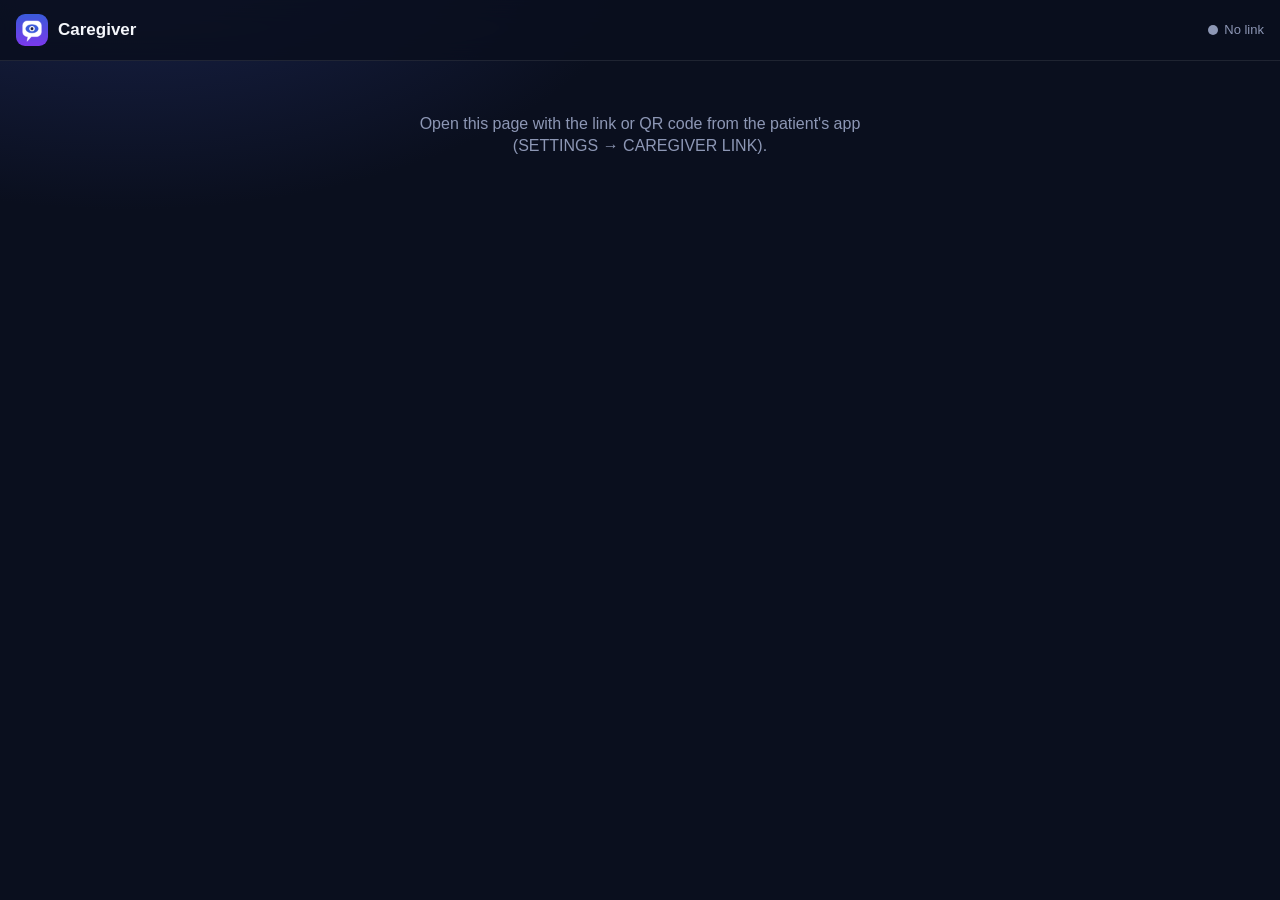
==== caregiver.html @ 69115386 "One-Button Talker: phone/tablet app with blink control and encrypted caregiver link" ====
<!doctype html>
<html lang="en">
<head>
<meta charset="utf-8">
<meta name="viewport" content="width=device-width, initial-scale=1, viewport-fit=cover">
<meta name="theme-color" content="#0a0f1e">
<meta name="apple-mobile-web-app-capable" content="yes">
<meta name="apple-mobile-web-app-status-bar-style" content="black-translucent">
<meta name="apple-mobile-web-app-title" content="Talker Care">
<link rel="apple-touch-icon" href="icons/icon-180.png">
<link rel="icon" href="icons/favicon.png">
<title>Talker · Caregiver</title>
<style>
  :root { --bg:#0a0f1e; --card:#131a30; --line:rgba(255,255,255,.09); --ink:#f4f6fb; --muted:#8d97b5;
          --accent:#6d8bff; --ok:#34d399; --bad:#ef4444; --q:#a78bfa; }
  * { box-sizing: border-box; -webkit-tap-highlight-color: transparent; }
  body { margin:0; background: radial-gradient(900px 500px at 10% -10%, #1b2550 0%, transparent 60%), var(--bg);
         color:var(--ink); font:16px/1.4 -apple-system,BlinkMacSystemFont,"Segoe UI",Roboto,sans-serif;
         padding: env(safe-area-inset-top) 0 env(safe-area-inset-bottom); min-height:100vh; }
  header { display:flex; align-items:center; gap:10px; padding:14px 16px; position:sticky; top:0; z-index:5;
           background:rgba(10,15,30,.85); backdrop-filter:blur(12px); -webkit-backdrop-filter:blur(12px);
           border-bottom:1px solid var(--line); }
  header img { width:32px; height:32px; border-radius:9px; }
  header h1 { font-size:17px; margin:0; flex:1; }
  #conn { font-size:13px; color:var(--muted); display:flex; align-items:center; gap:6px; }
  .dot { width:10px; height:10px; border-radius:50%; background:var(--muted); display:inline-block; }
  main { max-width:560px; margin:0 auto; padding:12px 16px 40px; }
  .card { background:var(--card); border:1px solid var(--line); border-radius:18px; padding:14px; margin-bottom:12px; }
  .card h2 { font-size:12px; letter-spacing:.08em; text-transform:uppercase; color:var(--muted); margin:0 0 10px; }
  #alert { display:none; background:linear-gradient(135deg,#ef4444,#b91c1c); border-radius:18px; padding:16px;
           margin-bottom:12px; animation:pulse 1.2s infinite; }
  #alert .what { font-size:24px; font-weight:800; margin:2px 0 12px; }
  @keyframes pulse { 50% { box-shadow:0 0 0 8px rgba(239,68,68,.25); } }
  #status { display:flex; align-items:center; gap:12px; }
  #status .big { font-size:21px; font-weight:800; }
  #status .sub { color:var(--muted); font-size:14px; }
  button { font:inherit; border:0; border-radius:12px; padding:12px 14px; background:var(--accent); color:#fff;
           font-weight:700; cursor:pointer; }
  button.ghost { background:rgba(255,255,255,.07); color:var(--ink); font-weight:550; border:1px solid var(--line); }
  button.white { background:#fff; color:#b91c1c; width:100%; font-size:18px; }
  button:active { transform:scale(.98); }
  .chips { display:flex; flex-wrap:wrap; gap:8px; margin-bottom:10px; }
  .chips button { padding:9px 12px; font-size:15px; }
  form { display:flex; gap:8px; }
  input { flex:1; min-width:0; font:inherit; padding:12px; border-radius:12px; border:1px solid var(--line);
          background:rgba(255,255,255,.05); color:var(--ink); }
  #feed { list-style:none; margin:0; padding:0; }
  #feed li { padding:10px 12px; border-radius:12px; margin-bottom:8px; background:rgba(255,255,255,.04); }
  #feed .meta { font-size:12px; color:var(--muted); display:flex; justify-content:space-between; }
  #feed .txt { font-size:18px; font-weight:700; margin-top:2px; word-wrap:break-word; }
  #feed li.said { background:rgba(52,211,153,.1); }
  #feed li.alert { background:rgba(239,68,68,.16); border-left:4px solid var(--bad); }
  #feed li.question, #feed li.answer, #feed li.message { background:rgba(167,139,250,.12); }
  #feed li.answer .txt { color:#c4b5fd; }
  .empty { color:var(--muted); text-align:center; padding:14px 0; }
  .small { color:var(--muted); font-size:13px; }
  code { background:rgba(255,255,255,.08); padding:2px 6px; border-radius:6px; font-size:13px; word-break:break-all; }
  #toast { position:fixed; left:50%; bottom:calc(24px + env(safe-area-inset-bottom)); transform:translateX(-50%);
           background:#f4f6fb; color:#0a0f1e; padding:10px 16px; border-radius:12px; font-weight:600;
           opacity:0; transition:opacity .2s; pointer-events:none; max-width:90vw; }
  #nokey { display:none; text-align:center; padding:40px 20px; color:var(--muted); }
</style>
</head>
<body>
<header>
  <img src="icons/icon-192.png" alt="">
  <h1>Caregiver</h1>
  <div id="conn"><span class="dot" id="conndot"></span><span id="conntext">Connecting…</span></div>
</header>
<main>
  <div id="nokey">Open this page with the link or QR code from the patient's app<br>(SETTINGS → CAREGIVER LINK).</div>
  <div id="ui">
    <div id="alert">
      <div>🚨 HELP ALERT</div>
      <div class="what" id="alerttext"></div>
      <button class="white" id="coming">I'm coming</button>
    </div>

    <section class="card">
      <h2>Patient</h2>
      <div id="status"><span class="dot" id="pdot" style="width:16px;height:16px"></span>
        <div><div class="big" id="pstate">Waiting…</div><div class="sub" id="psub">Open the app on the patient's device.</div></div>
      </div>
    </section>

    <section class="card">
      <h2>Ask a yes / no question</h2>
      <div class="chips" id="askchips"></div>
      <form id="askform"><input id="askinput" maxlength="120" placeholder="Type a yes/no question…" autocomplete="off"><button>Ask</button></form>
    </section>

    <section class="card">
      <h2>Send a message to their screen</h2>
      <div class="chips" id="msgchips"></div>
      <form id="msgform"><input id="msginput" maxlength="120" placeholder="Type a short message…" autocomplete="off"><button>Send</button></form>
    </section>

    <section class="card">
      <h2>Conversation</h2>
      <ul id="feed"></ul>
      <div class="empty" id="empty">Nothing yet. Everything the patient says will show up here.</div>
    </section>

    <section class="card">
      <h2>Alerts when your phone is locked</h2>
      <p class="small">Install the free <b>ntfy</b> app, tap <b>+</b>, and subscribe to this topic. You'll get a loud
        notification whenever the patient asks for help, even with this page closed. (It only says "help alert", nothing private.)</p>
      <p><code id="alerttopic"></code> <button class="ghost" id="copytopic" style="padding:6px 10px;font-size:13px">Copy</button></p>
      <p class="small">🔒 Conversation messages are end-to-end encrypted.</p>
    </section>
  </div>
</main>
<div id="toast"></div>
<script type="module" src="caregiver.js"></script>
</body>
</html>
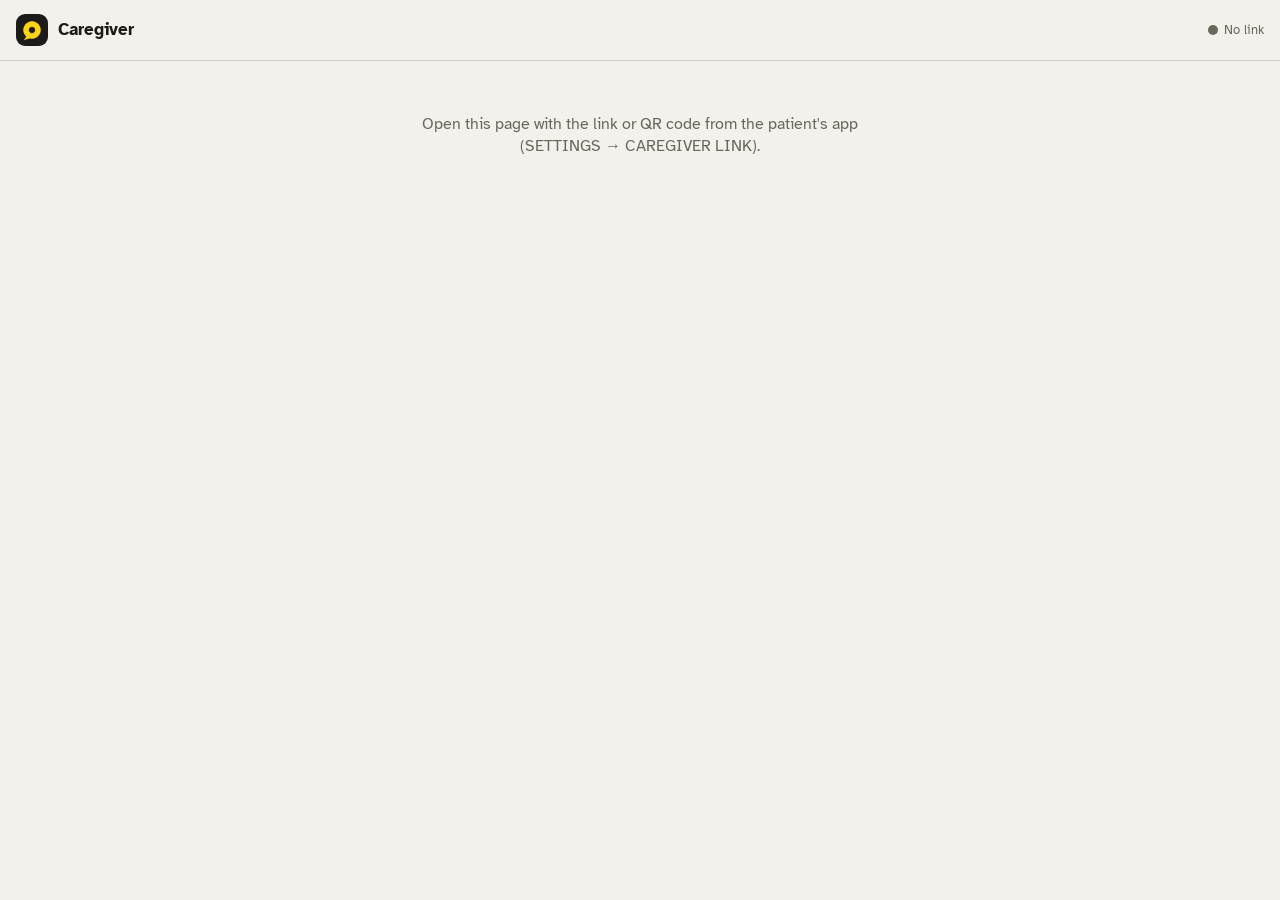
==== commit abc64420: "New look: calm high-contrast theme, Atkinson Hyperlegible font, new icon" ====
--- a/caregiver.html
+++ b/caregiver.html
@@ -3,22 +3,23 @@
 <head>
 <meta charset="utf-8">
 <meta name="viewport" content="width=device-width, initial-scale=1, viewport-fit=cover">
-<meta name="theme-color" content="#0a0f1e">
+<meta name="theme-color" content="#f3f1ec">
 <meta name="apple-mobile-web-app-capable" content="yes">
-<meta name="apple-mobile-web-app-status-bar-style" content="black-translucent">
+<meta name="apple-mobile-web-app-status-bar-style" content="default">
 <meta name="apple-mobile-web-app-title" content="Talker Care">
 <link rel="apple-touch-icon" href="icons/icon-180.png">
 <link rel="icon" href="icons/favicon.png">
 <title>Talker · Caregiver</title>
+<link rel="stylesheet" href="https://fonts.googleapis.com/css2?family=Atkinson+Hyperlegible:wght@400;700&display=swap">
 <style>
-  :root { --bg:#0a0f1e; --card:#131a30; --line:rgba(255,255,255,.09); --ink:#f4f6fb; --muted:#8d97b5;
-          --accent:#6d8bff; --ok:#34d399; --bad:#ef4444; --q:#a78bfa; }
+  :root { --bg:#f3f1ec; --card:#ffffff; --line:#d6d1c7; --ink:#1c1b19; --muted:#6b665e;
+          --accent:#1f4e8c; --ok:#2f7d4f; --bad:#b3261e; --q:#1f4e8c; }
   * { box-sizing: border-box; -webkit-tap-highlight-color: transparent; }
-  body { margin:0; background: radial-gradient(900px 500px at 10% -10%, #1b2550 0%, transparent 60%), var(--bg);
-         color:var(--ink); font:16px/1.4 -apple-system,BlinkMacSystemFont,"Segoe UI",Roboto,sans-serif;
+  body { margin:0; background: var(--bg);
+         color:var(--ink); font:16px/1.4 "Atkinson Hyperlegible",-apple-system,BlinkMacSystemFont,"Segoe UI",Roboto,sans-serif;
          padding: env(safe-area-inset-top) 0 env(safe-area-inset-bottom); min-height:100vh; }
   header { display:flex; align-items:center; gap:10px; padding:14px 16px; position:sticky; top:0; z-index:5;
-           background:rgba(10,15,30,.85); backdrop-filter:blur(12px); -webkit-backdrop-filter:blur(12px);
+           background:rgba(243,241,236,.92); backdrop-filter:blur(12px); -webkit-backdrop-filter:blur(12px);
            border-bottom:1px solid var(--line); }
   header img { width:32px; height:32px; border-radius:9px; }
   header h1 { font-size:17px; margin:0; flex:1; }
@@ -27,7 +28,7 @@
   main { max-width:560px; margin:0 auto; padding:12px 16px 40px; }
   .card { background:var(--card); border:1px solid var(--line); border-radius:18px; padding:14px; margin-bottom:12px; }
   .card h2 { font-size:12px; letter-spacing:.08em; text-transform:uppercase; color:var(--muted); margin:0 0 10px; }
-  #alert { display:none; background:linear-gradient(135deg,#ef4444,#b91c1c); border-radius:18px; padding:16px;
+  #alert { display:none; background:#b3261e; border-radius:18px; padding:16px;
            margin-bottom:12px; animation:pulse 1.2s infinite; }
   #alert .what { font-size:24px; font-weight:800; margin:2px 0 12px; }
   @keyframes pulse { 50% { box-shadow:0 0 0 8px rgba(239,68,68,.25); } }
@@ -36,27 +37,27 @@
   #status .sub { color:var(--muted); font-size:14px; }
   button { font:inherit; border:0; border-radius:12px; padding:12px 14px; background:var(--accent); color:#fff;
            font-weight:700; cursor:pointer; }
-  button.ghost { background:rgba(255,255,255,.07); color:var(--ink); font-weight:550; border:1px solid var(--line); }
+  button.ghost { background:#fff; color:var(--ink); font-weight:550; border:1px solid var(--line); }
   button.white { background:#fff; color:#b91c1c; width:100%; font-size:18px; }
   button:active { transform:scale(.98); }
   .chips { display:flex; flex-wrap:wrap; gap:8px; margin-bottom:10px; }
   .chips button { padding:9px 12px; font-size:15px; }
   form { display:flex; gap:8px; }
   input { flex:1; min-width:0; font:inherit; padding:12px; border-radius:12px; border:1px solid var(--line);
-          background:rgba(255,255,255,.05); color:var(--ink); }
+          background:#fff; color:var(--ink); }
   #feed { list-style:none; margin:0; padding:0; }
-  #feed li { padding:10px 12px; border-radius:12px; margin-bottom:8px; background:rgba(255,255,255,.04); }
+  #feed li { padding:10px 12px; border-radius:12px; margin-bottom:8px; background:#fff; border:1px solid var(--line); }
   #feed .meta { font-size:12px; color:var(--muted); display:flex; justify-content:space-between; }
   #feed .txt { font-size:18px; font-weight:700; margin-top:2px; word-wrap:break-word; }
-  #feed li.said { background:rgba(52,211,153,.1); }
-  #feed li.alert { background:rgba(239,68,68,.16); border-left:4px solid var(--bad); }
-  #feed li.question, #feed li.answer, #feed li.message { background:rgba(167,139,250,.12); }
-  #feed li.answer .txt { color:#c4b5fd; }
+  #feed li.said { background:#eaf1ec; }
+  #feed li.alert { background:#fbe6e3; border-left:4px solid var(--bad); }
+  #feed li.question, #feed li.answer, #feed li.message { background:#e9edf3; }
+  #feed li.answer .txt { color:#1f4e8c; font-weight:700; }
   .empty { color:var(--muted); text-align:center; padding:14px 0; }
   .small { color:var(--muted); font-size:13px; }
-  code { background:rgba(255,255,255,.08); padding:2px 6px; border-radius:6px; font-size:13px; word-break:break-all; }
+  code { background:#ece8df; padding:2px 6px; border-radius:6px; font-size:13px; word-break:break-all; }
   #toast { position:fixed; left:50%; bottom:calc(24px + env(safe-area-inset-bottom)); transform:translateX(-50%);
-           background:#f4f6fb; color:#0a0f1e; padding:10px 16px; border-radius:12px; font-weight:600;
+           background:#1c1b19; color:#fff; padding:10px 16px; border-radius:12px; font-weight:600;
            opacity:0; transition:opacity .2s; pointer-events:none; max-width:90vw; }
   #nokey { display:none; text-align:center; padding:40px 20px; color:var(--muted); }
 </style>
@@ -106,7 +107,7 @@
       <p class="small">Install the free <b>ntfy</b> app, tap <b>+</b>, and subscribe to this topic. You'll get a loud
         notification whenever the patient asks for help, even with this page closed. (It only says "help alert", nothing private.)</p>
       <p><code id="alerttopic"></code> <button class="ghost" id="copytopic" style="padding:6px 10px;font-size:13px">Copy</button></p>
-      <p class="small">🔒 Conversation messages are end-to-end encrypted.</p>
+      <p class="small">Conversation messages are end-to-end encrypted.</p>
     </section>
   </div>
 </main>
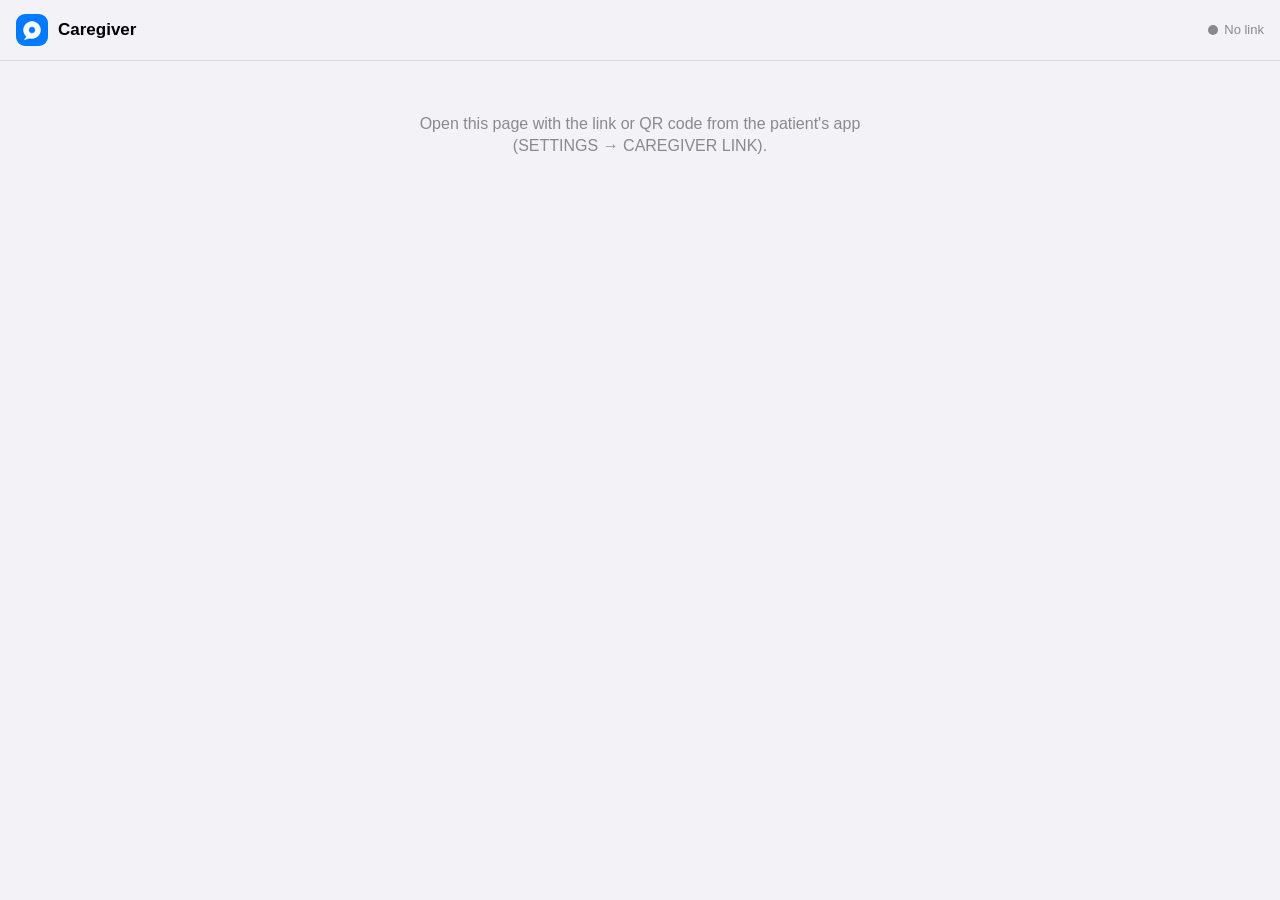
==== commit 77b26b62: "New look: Apple-style design with dark mode" ====
--- a/caregiver.html
+++ b/caregiver.html
@@ -3,32 +3,35 @@
 <head>
 <meta charset="utf-8">
 <meta name="viewport" content="width=device-width, initial-scale=1, viewport-fit=cover">
-<meta name="theme-color" content="#f3f1ec">
+<meta name="theme-color" content="#f2f2f7">
 <meta name="apple-mobile-web-app-capable" content="yes">
 <meta name="apple-mobile-web-app-status-bar-style" content="default">
 <meta name="apple-mobile-web-app-title" content="Talker Care">
 <link rel="apple-touch-icon" href="icons/icon-180.png">
 <link rel="icon" href="icons/favicon.png">
 <title>Talker · Caregiver</title>
-<link rel="stylesheet" href="https://fonts.googleapis.com/css2?family=Atkinson+Hyperlegible:wght@400;700&display=swap">
 <style>
-  :root { --bg:#f3f1ec; --card:#ffffff; --line:#d6d1c7; --ink:#1c1b19; --muted:#6b665e;
-          --accent:#1f4e8c; --ok:#2f7d4f; --bad:#b3261e; --q:#1f4e8c; }
+  :root { --bg:#f2f2f7; --card:#ffffff; --line:rgba(60,60,67,.12); --ink:#000; --muted:#8a8a8e;
+          --accent:#007aff; --ok:#34c759; --bad:#ff3b30; --q:#007aff; }
+  @media (prefers-color-scheme: dark) {
+    :root { --bg:#000; --card:#1c1c1e; --line:rgba(84,84,88,.5); --ink:#fff; --muted:#98989f;
+            --accent:#0a84ff; --ok:#30d158; --bad:#ff453a; --q:#0a84ff; }
+  }
   * { box-sizing: border-box; -webkit-tap-highlight-color: transparent; }
   body { margin:0; background: var(--bg);
-         color:var(--ink); font:16px/1.4 "Atkinson Hyperlegible",-apple-system,BlinkMacSystemFont,"Segoe UI",Roboto,sans-serif;
+         color:var(--ink); font:16px/1.4 -apple-system,BlinkMacSystemFont,"Segoe UI",Roboto,sans-serif;
          padding: env(safe-area-inset-top) 0 env(safe-area-inset-bottom); min-height:100vh; }
   header { display:flex; align-items:center; gap:10px; padding:14px 16px; position:sticky; top:0; z-index:5;
-           background:rgba(243,241,236,.92); backdrop-filter:blur(12px); -webkit-backdrop-filter:blur(12px);
+           background:color-mix(in srgb, var(--bg) 88%, transparent); backdrop-filter:blur(12px); -webkit-backdrop-filter:blur(12px);
            border-bottom:1px solid var(--line); }
   header img { width:32px; height:32px; border-radius:9px; }
   header h1 { font-size:17px; margin:0; flex:1; }
   #conn { font-size:13px; color:var(--muted); display:flex; align-items:center; gap:6px; }
   .dot { width:10px; height:10px; border-radius:50%; background:var(--muted); display:inline-block; }
   main { max-width:560px; margin:0 auto; padding:12px 16px 40px; }
-  .card { background:var(--card); border:1px solid var(--line); border-radius:18px; padding:14px; margin-bottom:12px; }
+  .card { background:var(--card); border:0; box-shadow:0 1px 3px rgba(0,0,0,.05); border-radius:18px; padding:14px; margin-bottom:12px; }
   .card h2 { font-size:12px; letter-spacing:.08em; text-transform:uppercase; color:var(--muted); margin:0 0 10px; }
-  #alert { display:none; background:#b3261e; border-radius:18px; padding:16px;
+  #alert { display:none; background:var(--bad); border-radius:18px; padding:16px;
            margin-bottom:12px; animation:pulse 1.2s infinite; }
   #alert .what { font-size:24px; font-weight:800; margin:2px 0 12px; }
   @keyframes pulse { 50% { box-shadow:0 0 0 8px rgba(239,68,68,.25); } }
@@ -37,27 +40,27 @@
   #status .sub { color:var(--muted); font-size:14px; }
   button { font:inherit; border:0; border-radius:12px; padding:12px 14px; background:var(--accent); color:#fff;
            font-weight:700; cursor:pointer; }
-  button.ghost { background:#fff; color:var(--ink); font-weight:550; border:1px solid var(--line); }
+  button.ghost { background:color-mix(in srgb, var(--ink) 6%, var(--card)); color:var(--accent); font-weight:550; border:0; }
   button.white { background:#fff; color:#b91c1c; width:100%; font-size:18px; }
   button:active { transform:scale(.98); }
   .chips { display:flex; flex-wrap:wrap; gap:8px; margin-bottom:10px; }
   .chips button { padding:9px 12px; font-size:15px; }
   form { display:flex; gap:8px; }
   input { flex:1; min-width:0; font:inherit; padding:12px; border-radius:12px; border:1px solid var(--line);
-          background:#fff; color:var(--ink); }
+          background:var(--card); color:var(--ink); }
   #feed { list-style:none; margin:0; padding:0; }
-  #feed li { padding:10px 12px; border-radius:12px; margin-bottom:8px; background:#fff; border:1px solid var(--line); }
+  #feed li { padding:10px 12px; border-radius:12px; margin-bottom:8px; background:var(--card); border:0; }
   #feed .meta { font-size:12px; color:var(--muted); display:flex; justify-content:space-between; }
   #feed .txt { font-size:18px; font-weight:700; margin-top:2px; word-wrap:break-word; }
-  #feed li.said { background:#eaf1ec; }
-  #feed li.alert { background:#fbe6e3; border-left:4px solid var(--bad); }
-  #feed li.question, #feed li.answer, #feed li.message { background:#e9edf3; }
-  #feed li.answer .txt { color:#1f4e8c; font-weight:700; }
+  #feed li.said { background:var(--card); }
+  #feed li.alert { background:color-mix(in srgb, var(--bad) 14%, var(--card)); border-left:4px solid var(--bad); }
+  #feed li.question, #feed li.answer, #feed li.message { background:color-mix(in srgb, var(--accent) 10%, var(--card)); }
+  #feed li.answer .txt { color:var(--accent); font-weight:700; }
   .empty { color:var(--muted); text-align:center; padding:14px 0; }
   .small { color:var(--muted); font-size:13px; }
-  code { background:#ece8df; padding:2px 6px; border-radius:6px; font-size:13px; word-break:break-all; }
+  code { background:color-mix(in srgb, var(--ink) 7%, transparent); padding:2px 6px; border-radius:6px; font-size:13px; word-break:break-all; }
   #toast { position:fixed; left:50%; bottom:calc(24px + env(safe-area-inset-bottom)); transform:translateX(-50%);
-           background:#1c1b19; color:#fff; padding:10px 16px; border-radius:12px; font-weight:600;
+           background:var(--ink); color:var(--bg); padding:10px 16px; border-radius:12px; font-weight:600;
            opacity:0; transition:opacity .2s; pointer-events:none; max-width:90vw; }
   #nokey { display:none; text-align:center; padding:40px 20px; color:var(--muted); }
 </style>
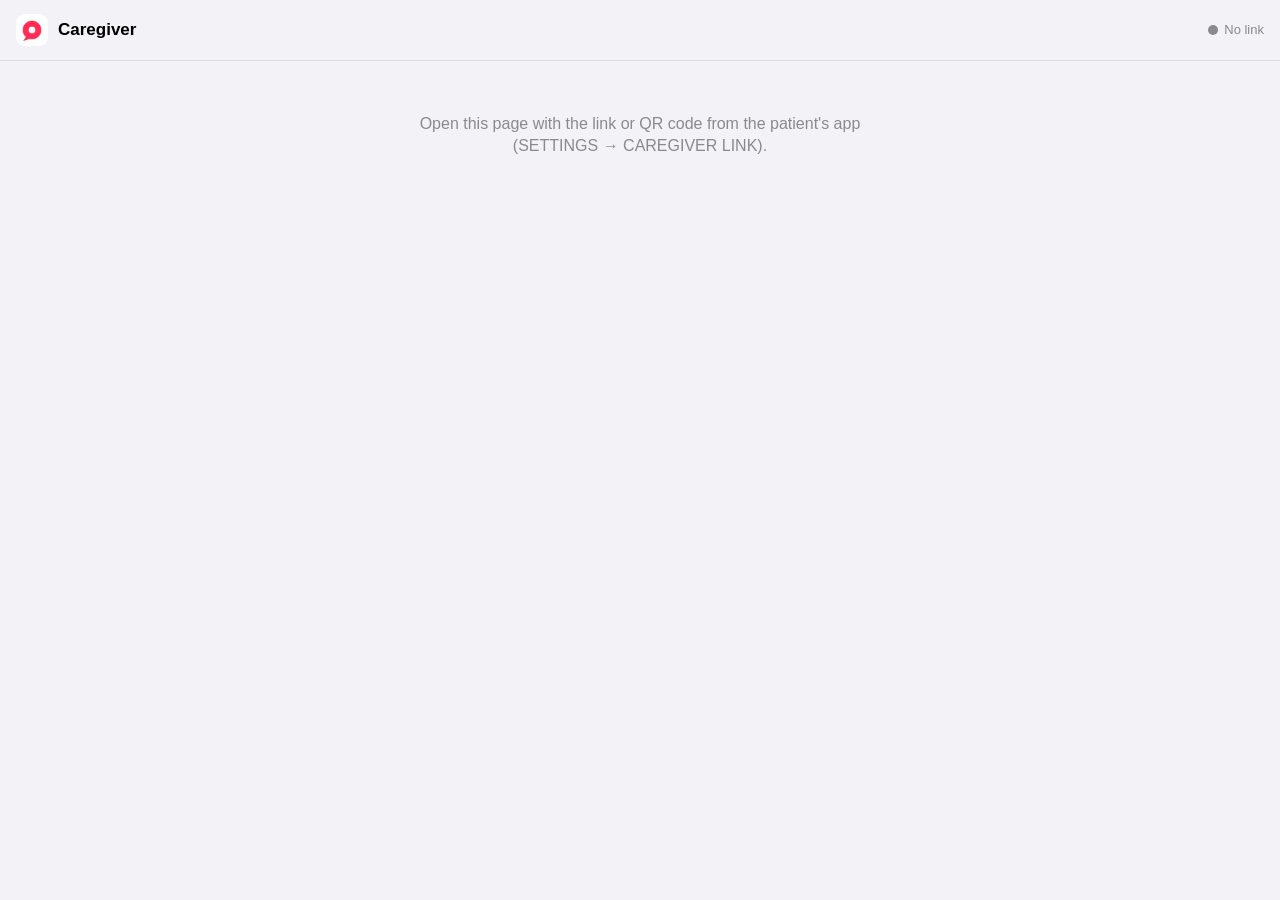
==== commit 69080753: "Apple Health-style design: summary cards, pink accent, category colors" ====
--- a/caregiver.html
+++ b/caregiver.html
@@ -12,10 +12,10 @@
 <title>Talker · Caregiver</title>
 <style>
   :root { --bg:#f2f2f7; --card:#ffffff; --line:rgba(60,60,67,.12); --ink:#000; --muted:#8a8a8e;
-          --accent:#007aff; --ok:#34c759; --bad:#ff3b30; --q:#007aff; }
+          --accent:#ff2d55; --ok:#34c759; --bad:#ff3b30; --q:#ff2d55; }
   @media (prefers-color-scheme: dark) {
     :root { --bg:#000; --card:#1c1c1e; --line:rgba(84,84,88,.5); --ink:#fff; --muted:#98989f;
-            --accent:#0a84ff; --ok:#30d158; --bad:#ff453a; --q:#0a84ff; }
+            --accent:#ff375f; --ok:#30d158; --bad:#ff453a; --q:#ff375f; }
   }
   * { box-sizing: border-box; -webkit-tap-highlight-color: transparent; }
   body { margin:0; background: var(--bg);
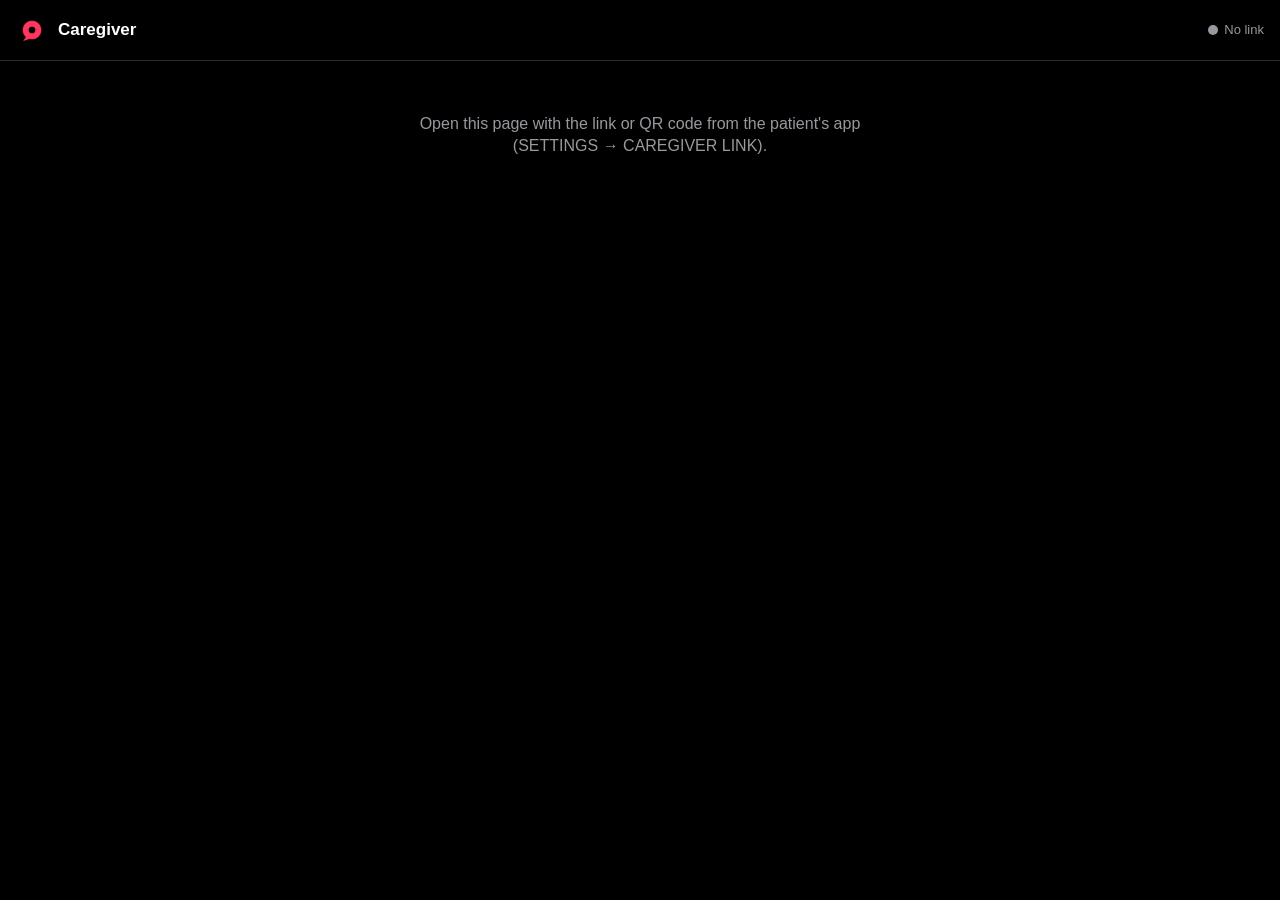
==== commit 812bb08d: "Black and pink Health look" ====
--- a/caregiver.html
+++ b/caregiver.html
@@ -3,9 +3,9 @@
 <head>
 <meta charset="utf-8">
 <meta name="viewport" content="width=device-width, initial-scale=1, viewport-fit=cover">
-<meta name="theme-color" content="#f2f2f7">
+<meta name="theme-color" content="#000000">
 <meta name="apple-mobile-web-app-capable" content="yes">
-<meta name="apple-mobile-web-app-status-bar-style" content="default">
+<meta name="apple-mobile-web-app-status-bar-style" content="black-translucent">
 <meta name="apple-mobile-web-app-title" content="Talker Care">
 <link rel="apple-touch-icon" href="icons/icon-180.png">
 <link rel="icon" href="icons/favicon.png">
@@ -13,7 +13,7 @@
 <style>
   :root { --bg:#f2f2f7; --card:#ffffff; --line:rgba(60,60,67,.12); --ink:#000; --muted:#8a8a8e;
           --accent:#ff2d55; --ok:#34c759; --bad:#ff3b30; --q:#ff2d55; }
-  @media (prefers-color-scheme: dark) {
+  @media all {   /* always the black + pink Health look */
     :root { --bg:#000; --card:#1c1c1e; --line:rgba(84,84,88,.5); --ink:#fff; --muted:#98989f;
             --accent:#ff375f; --ok:#30d158; --bad:#ff453a; --q:#ff375f; }
   }
